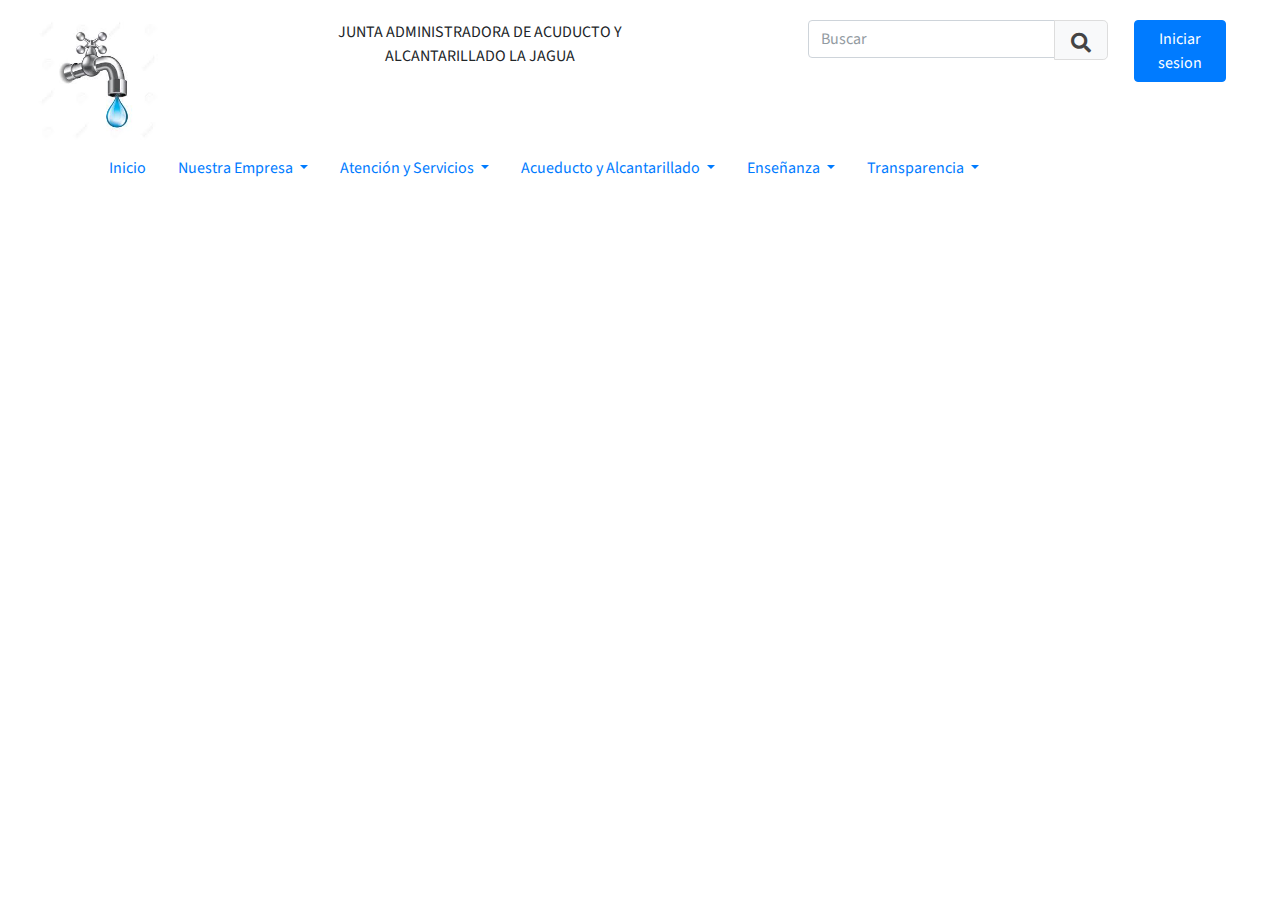
==== index.html @ be968691 "Repositorio" ====
<!DOCTYPE html>
<html lang="en">
<head>
    <meta charset="UTF-8">
    <meta name="viewport" content="width=device-width, initial-scale=1.0">
    <title>Document</title>
    <link href="https://cdn.jsdelivr.net/npm/bootstrap@5.3.1/dist/css/bootstrap.min.css" rel="stylesheet" integrity="sha384-4bw+/aepP/YC94hEpVNVgiZdgIC5+VKNBQNGCHeKRQN+PtmoHDEXuppvnDJzQIu9" crossorigin="anonymous">
    <link rel="stylesheet" href="https://fonts.googleapis.com/css?family=Source+Sans+Pro:300,400,400i,700&display=fallback">
  <!-- Font Awesome -->
  <link rel="stylesheet" href="AdminLTE-3.2.0/plugins/fontawesome-free/css/all.min.css">
  <!-- Theme style -->
  <link rel="stylesheet" href="AdminLTE-3.2.0/dist/css/adminlte.min.css">
  <link rel="stylesheet" href="style.css">
</head>
<body>
    <header>
        <div class="container-fluid">
            <div class="row">
                <div class="col-3"><img src="img/acueducto.jpeg" class="img" class="img-fluid" alt="..."></div>
                <div class="col-3"><p class="title">JUNTA ADMINISTRADORA DE ACUDUCTO Y ALCANTARILLADO LA JAGUA</p></div>
                <div class="col-4"">
                    <form action="simple-results.html" style="margin-left: 160px;" class="form">
                        <div class="input-group">
                            <input type="search" class="form-control"" placeholder="Buscar">
                            <div class="input-group-append" style="height: 40px;">
                                <button type="submit" class="btn btn-lg btn-default" style="height: 40px;">
                                    <i class="fa fa-search"></i>
                                </button>
                            </div>
                        </div>
                    </form>
                </div>
                <div class="col-1" style="margin-left: 60px;">
                  <button type="button" class="btn btn-primary" data-bs-toggle="button" style=" margin-top: 20px;">Iniciar sesion</button>
                </div>
            </div>
        </div>
       
        <!--Navbar-->
        <div class="container"">
        <nav class="navbar navbar-expand-md"">
          <div class="container-fluid">
          
            <div class="collapse navbar-collapse" id="navbarSupportedContent">
              <ul class="navbar-nav me-auto mb-2 mb-lg-0">
                <li class="nav-item">
                  <a class="nav-link active" aria-current="page" href="#">Inicio</a>
                </li>
                <li class="nav-item dropdown">
                  <a class="nav-link dropdown-toggle" href="#" role="button" data-bs-toggle="dropdown" aria-expanded="false">
                    Nuestra Empresa
                  </a>
                  <ul class="dropdown-menu">
                    <li><a class="dropdown-item" href="#">Action</a></li>
                    <li><a class="dropdown-item" href="#">Another action</a></li>
                    <li><hr class="dropdown-divider"></li>
                    <li><a class="dropdown-item" href="#">Something else here</a></li>
                  </ul>
                </li>

                <li class="nav-item dropdown">
                  <a class="nav-link dropdown-toggle" href="#" role="button" data-bs-toggle="dropdown" aria-expanded="false">
                    Atención y Servicios
                  </a>
                  <ul class="dropdown-menu">
                    <li><a class="dropdown-item" href="#">Action</a></li>
                    <li><a class="dropdown-item" href="#">Another action</a></li>
                    <li><hr class="dropdown-divider"></li>
                    <li><a class="dropdown-item" href="#">Something else here</a></li>
                  </ul>
                </li>

                <li class="nav-item dropdown">
                  <a class="nav-link dropdown-toggle" href="#" role="button" data-bs-toggle="dropdown" aria-expanded="false">
                    Acueducto y Alcantarillado
                  </a>
                  <ul class="dropdown-menu">
                    <li><a class="dropdown-item" href="#">Action</a></li>
                    <li><a class="dropdown-item" href="#">Another action</a></li>
                    <li><hr class="dropdown-divider"></li>
                    <li><a class="dropdown-item" href="#">Something else here</a></li>
                  </ul>
                </li>

                <li class="nav-item dropdown">
                  <a class="nav-link dropdown-toggle" href="#" role="button" data-bs-toggle="dropdown" aria-expanded="false">
                    Enseñanza
                  </a>
                  <ul class="dropdown-menu">
                    <li><a class="dropdown-item" href="#">Action</a></li>
                    <li><a class="dropdown-item" href="#">Another action</a></li>
                    <li><hr class="dropdown-divider"></li>
                    <li><a class="dropdown-item" href="#">Something else here</a></li>
                  </ul>
                </li>

                <li class="nav-item dropdown">
                  <a class="nav-link dropdown-toggle" href="#" role="button" data-bs-toggle="dropdown" aria-expanded="false">
                    Transparencia
                  </a>
                  <ul class="dropdown-menu">
                    <li><a class="dropdown-item" href="#">Action</a></li>
                    <li><a class="dropdown-item" href="#">Another action</a></li>
                    <li><hr class="dropdown-divider"></li>
                    <li><a class="dropdown-item" href="#">Something else here</a></li>
                  </ul>
                </li>

              </ul>
              
            </div>
          </div>
        </nav>
      </div>
    </header>

<script src="https://cdn.jsdelivr.net/npm/bootstrap@5.3.1/dist/js/bootstrap.bundle.min.js" integrity="sha384-HwwvtgBNo3bZJJLYd8oVXjrBZt8cqVSpeBNS5n7C8IVInixGAoxmnlMuBnhbgrkm" crossorigin="anonymous"></script>    

<!-- jQuery -->
<script src="../../plugins/jquery/jquery.min.js"></script>
<!-- Bootstrap 4 -->
<script src="../../plugins/bootstrap/js/bootstrap.bundle.min.js"></script>
<!-- AdminLTE App -->
<script src="../../dist/js/adminlte.min.js"></script>
<!-- AdminLTE for demo purposes -->
<script src="../../dist/js/demo.js"></script>
</body>
</html>
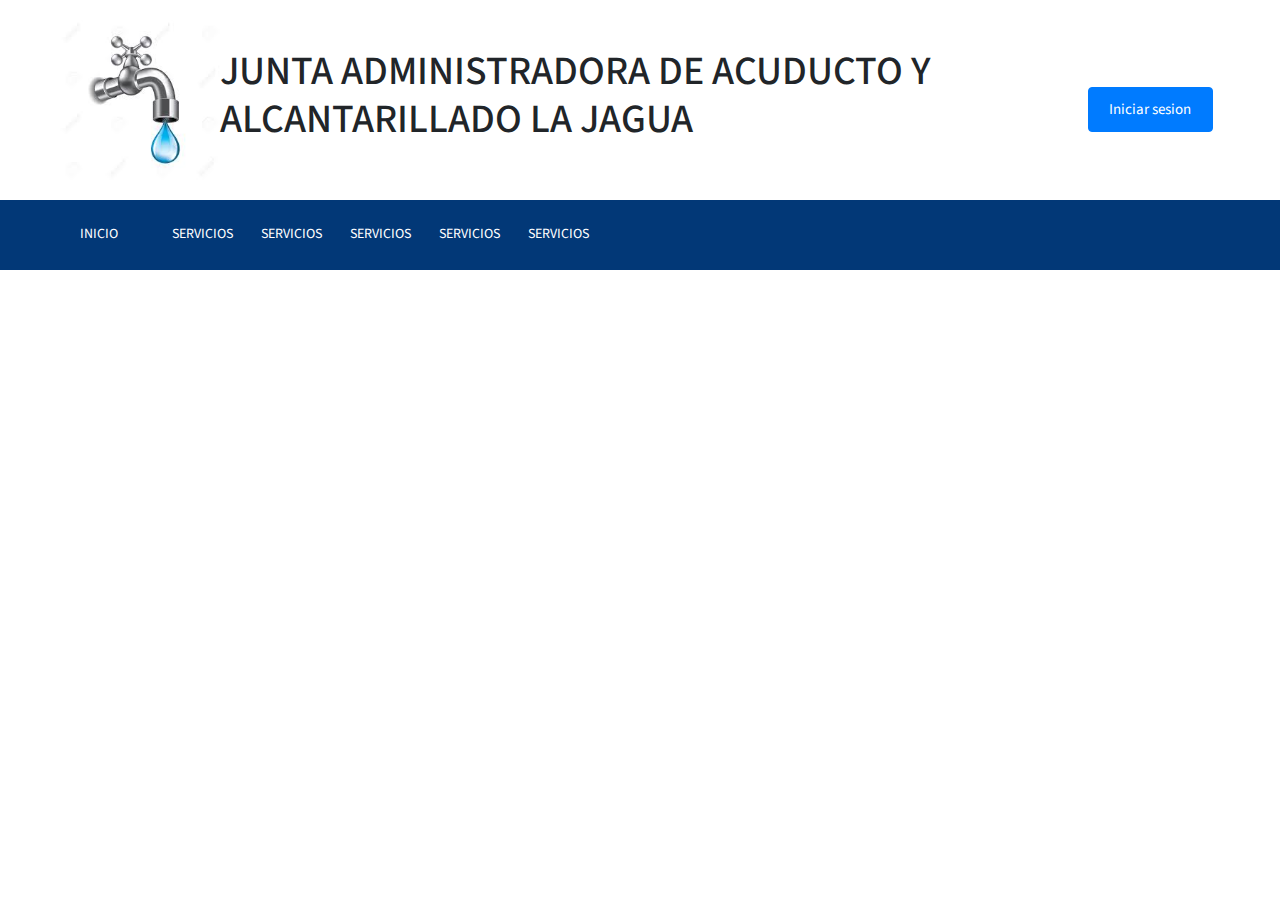
==== commit b069e7a6: "Nuevo codigo" ====
--- a/index.html
+++ b/index.html
@@ -13,107 +13,367 @@
   <link rel="stylesheet" href="style.css">
 </head>
 <body>
-    <header>
-        <div class="container-fluid">
-            <div class="row">
-                <div class="col-3"><img src="img/acueducto.jpeg" class="img" class="img-fluid" alt="..."></div>
-                <div class="col-3"><p class="title">JUNTA ADMINISTRADORA DE ACUDUCTO Y ALCANTARILLADO LA JAGUA</p></div>
-                <div class="col-4"">
-                    <form action="simple-results.html" style="margin-left: 160px;" class="form">
-                        <div class="input-group">
-                            <input type="search" class="form-control"" placeholder="Buscar">
-                            <div class="input-group-append" style="height: 40px;">
-                                <button type="submit" class="btn btn-lg btn-default" style="height: 40px;">
-                                    <i class="fa fa-search"></i>
-                                </button>
-                            </div>
-                        </div>
-                    </form>
-                </div>
-                <div class="col-1" style="margin-left: 60px;">
-                  <button type="button" class="btn btn-primary" data-bs-toggle="button" style=" margin-top: 20px;">Iniciar sesion</button>
-                </div>
+
+
+<header>
+  <div class="header_superior">
+    <div class="logo">
+      <img src="img/acueducto.jpeg" class="img-fluid" alt="...">
+    </div>
+    <div class="titulo">
+      <h1>JUNTA ADMINISTRADORA DE ACUDUCTO Y ALCANTARILLADO LA JAGUA</h1>
+    </div>
+    <div class="ingresar">
+      <div class="col-1" style="margin-left: 100px;">
+        <button type="button" class="btn btn-primary" data-bs-toggle="button" style=" margin-top: 20px;
+        width: 125px; height: 45px; font-size: 15px;">Iniciar sesion</button>
+      </div>
+    </div>
+  </div>
+
+        <div class="container__menu">
+
+            <div class="menu">
+                <input type="checkbox" id="check__menu">
+                <label for="check__menu" id="label__check">
+                    <i class="fas fa-bars icon__menu"></i>
+                </label>
+                <nav>
+                    <ul>
+                      <li><a href="#">Inicio</a></li>
+                        <li><a href="#">Servicios</a>
+                            <ul>
+                                <li><a href="#">Diseño Web</a></li>
+                                <li><a href="#">Diseño Gráfico</a></li>
+                                <li><a href="#">Ordenadores</a></li>
+                                <li><a href="#">Servidores</a></li>
+                                <li><a href="#">Analista</a></li>
+                            </ul>
+                        </li>
+
+                        <li><a href="#">Servicios</a>
+                          <ul>
+                              <li><a href="#">Diseño Web</a></li>
+                              <li><a href="#">Diseño Gráfico</a></li>
+                              <li><a href="#">Ordenadores</a></li>
+                              <li><a href="#">Servidores</a></li>
+                              <li><a href="#">Analista</a></li>
+                          </ul>
+                      </li>
+
+                      <li><a href="#">Servicios</a>
+                        <ul>
+                            <li><a href="#">Diseño Web</a></li>
+                            <li><a href="#">Diseño Gráfico</a></li>
+                            <li><a href="#">Ordenadores</a></li>
+                            <li><a href="#">Servidores</a></li>
+                            <li><a href="#">Analista</a></li>
+                        </ul>
+                    </li>
+
+                    <li><a href="#">Servicios</a>
+                      <ul>
+                          <li><a href="#">Diseño Web</a></li>
+                          <li><a href="#">Diseño Gráfico</a></li>
+                          <li><a href="#">Ordenadores</a></li>
+                          <li><a href="#">Servidores</a></li>
+                          <li><a href="#">Analista</a></li>
+                      </ul>
+                  </li>
+
+                  <li><a href="#">Servicios</a>
+                    <ul>
+                        <li><a href="#">Diseño Web</a></li>
+                        <li><a href="#">Diseño Gráfico</a></li>
+                        <li><a href="#">Ordenadores</a></li>
+                        <li><a href="#">Servidores</a></li>
+                        <li><a href="#">Analista</a></li>
+                    </ul>
+                </li>
+                        
+                        
+                    </ul>
+                </nav>
             </div>
+
         </div>
+
+    </header>
+
+
+
+
+
+
+
+
+
+
+
+
+
+
+
+
+
+
+  
+<!--  <header>
+  <div class="header_superior">
+    <div class="logo">
+      <img src="img/acueducto.jpeg" class="img-fluid" alt="...">
+    </div>
+    <div class="titulo">
+      <h1>JUNTA ADMINISTRADORA DE ACUDUCTO Y ALCANTARILLADO LA JAGUA</h1>
+    </div>
+    <div class="ingresar">
+      <div class="col-1" style="margin-left: 100px;">
+        <button type="button" class="btn btn-primary" data-bs-toggle="button" style=" margin-top: 20px;
+        width: 125px; height: 45px; font-size: 15px;">Iniciar sesion</button>
+      </div>
+    </div>
+  </div>
+
+  <div class="container_menu">
+    <div class="menu">
+      <nav>
+        <ul>
+          <li><a href="#">Inicio</a>
+            <ul>
+              <li><a href="#">hola</a></li>
+              <li><a href="#">hola</a></li>
+              <li><a href="#">hola</a></li>
+              <li><a href="#">hola</a></li>
+              <li><a href="#">hola</a></li>
+            </ul></li>
+
+          <li><a href="#">Inicio</a>
+            <ul>
+              <li><a href="#">hola</a></li>
+              <li><a href="#">hola</a></li>
+              <li><a href="#">hola</a></li>
+              <li><a href="#">hola</a></li>
+              <li><a href="#">hola</a></li>
+            </ul>
+          </li>
+
+          <li><a href="#">Inicio</a>
+            <ul>
+              <li><a href="#">hola</a></li>
+              <li><a href="#">hola</a></li>
+              <li><a href="#">hola</a></li>
+              <li><a href="#">hola</a></li>
+              <li><a href="#">hola</a></li>
+            </ul>
+          </li>
+
+          <li><a href="#">Inicio</a>
+            <ul>
+              <li><a href="#">hola</a></li>
+              <li><a href="#">hola</a></li>
+              <li><a href="#">hola</a></li>
+              <li><a href="#">hola</a></li>
+              <li><a href="#">hola</a></li>
+            </ul>
+          </li>
+
+          <li><a href="#">Inicio</a>
+            <ul>
+              <li><a href="#">hola</a></li>
+              <li><a href="#">hola</a></li>
+              <li><a href="#">hola</a></li>
+              <li><a href="#">hola</a></li>
+              <li><a href="#">hola</a></li>
+            </ul>
+          </li>
+
+          <li><a href="#">Inicio</a>
+            <ul>
+              <li><a href="#">hola</a></li>
+              <li><a href="#">hola</a></li>
+              <li><a href="#">hola</a></li>
+              <li><a href="#">hola</a></li>
+              <li><a href="#">hola</a></li>
+            </ul>
+          </li>
+          <div class="search">
+            <form class="d-flex" role="search">
+              <input class="form-control me-2" type="search" placeholder="Search" aria-label="Search">
+              <button class="btn bg-primary bg-gradient" type="submit">Search</button>
+            </form>
+          </div>
+        </ul>
        
-        <!--Navbar-->
-        <div class="container"">
-        <nav class="navbar navbar-expand-md"">
-          <div class="container-fluid">
+      </nav>
+    </div>
+  </div>
+</header>
+-->
+
+
+
+
+
+
+
+
+
+
+
+
+
+
+
+
+
+
+
+
+
+
+
+
+
+
+
+
+
+
+
+
+
+
+
+
+
+
+
+
+
+
+
+
+
+
+
+
+
+
+
+  <!--   <header>
+    <div class="container-fluid">
+      <div class="row">
+        <div class="col-4">
+          <div class="logo">
+            <img style=" width: 100px;
+            height: 100px;
+            margin-top: 20px;
+            margin-left: 140px;" src="img/acueducto.jpeg" class="img-fluid" alt="...">
           
-            <div class="collapse navbar-collapse" id="navbarSupportedContent">
-              <ul class="navbar-nav me-auto mb-2 mb-lg-0">
-                <li class="nav-item">
-                  <a class="nav-link active" aria-current="page" href="#">Inicio</a>
-                </li>
-                <li class="nav-item dropdown">
-                  <a class="nav-link dropdown-toggle" href="#" role="button" data-bs-toggle="dropdown" aria-expanded="false">
-                    Nuestra Empresa
-                  </a>
-                  <ul class="dropdown-menu">
-                    <li><a class="dropdown-item" href="#">Action</a></li>
-                    <li><a class="dropdown-item" href="#">Another action</a></li>
-                    <li><hr class="dropdown-divider"></li>
-                    <li><a class="dropdown-item" href="#">Something else here</a></li>
-                  </ul>
-                </li>
-
-                <li class="nav-item dropdown">
-                  <a class="nav-link dropdown-toggle" href="#" role="button" data-bs-toggle="dropdown" aria-expanded="false">
-                    Atención y Servicios
-                  </a>
-                  <ul class="dropdown-menu">
-                    <li><a class="dropdown-item" href="#">Action</a></li>
-                    <li><a class="dropdown-item" href="#">Another action</a></li>
-                    <li><hr class="dropdown-divider"></li>
-                    <li><a class="dropdown-item" href="#">Something else here</a></li>
-                  </ul>
-                </li>
-
-                <li class="nav-item dropdown">
-                  <a class="nav-link dropdown-toggle" href="#" role="button" data-bs-toggle="dropdown" aria-expanded="false">
-                    Acueducto y Alcantarillado
-                  </a>
-                  <ul class="dropdown-menu">
-                    <li><a class="dropdown-item" href="#">Action</a></li>
-                    <li><a class="dropdown-item" href="#">Another action</a></li>
-                    <li><hr class="dropdown-divider"></li>
-                    <li><a class="dropdown-item" href="#">Something else here</a></li>
-                  </ul>
-                </li>
-
-                <li class="nav-item dropdown">
-                  <a class="nav-link dropdown-toggle" href="#" role="button" data-bs-toggle="dropdown" aria-expanded="false">
-                    Enseñanza
-                  </a>
-                  <ul class="dropdown-menu">
-                    <li><a class="dropdown-item" href="#">Action</a></li>
-                    <li><a class="dropdown-item" href="#">Another action</a></li>
-                    <li><hr class="dropdown-divider"></li>
-                    <li><a class="dropdown-item" href="#">Something else here</a></li>
-                  </ul>
-                </li>
-
-                <li class="nav-item dropdown">
-                  <a class="nav-link dropdown-toggle" href="#" role="button" data-bs-toggle="dropdown" aria-expanded="false">
-                    Transparencia
-                  </a>
-                  <ul class="dropdown-menu">
-                    <li><a class="dropdown-item" href="#">Action</a></li>
-                    <li><a class="dropdown-item" href="#">Another action</a></li>
-                    <li><hr class="dropdown-divider"></li>
-                    <li><a class="dropdown-item" href="#">Something else here</a></li>
-                  </ul>
-                </li>
-
-              </ul>
-              
+          </div>
+        </div>
+        <div class="col-4">
+          <div class="titulo">
+            <h1 style=" font-size: 15px; margin-top: 30px; text-align: center;">JUNTA ADMINISTRADORA DE ACUDUCTO Y ALCANTARILLADO LA JAGUA</h1>
+          </div>
+        </div>
+        
+        <div class="col-4">
+          <div class="panel">
+            <div class="col-1" style="margin-left: 100px;">
+              <button type="button" class="btn btn-primary" data-bs-toggle="button" style=" margin-top: 20px;
+              width: 125px; height: 45px; font-size: 15px;">Iniciar sesion</button>
             </div>
           </div>
-        </nav>
+        </div>
       </div>
-    </header>
-
+    </div>
+  </header>
+  -->
+
+<!--  <nav class="navbar navbar-expand-lg bg-primary-subtle">
+  <div class="container">
+    
+    <button class="navbar-toggler" type="button" data-bs-toggle="collapse" data-bs-target="#navbarSupportedContent" aria-controls="navbarSupportedContent" aria-expanded="false" aria-label="Toggle navigation">
+      <span class="navbar-toggler-icon"></span>
+    </button>
+    <div class="collapse navbar-collapse" id="navbarSupportedContent">
+      <ul class="navbar-nav me-auto mb-2 mb-lg-0">
+        <li class="nav-item">
+          <a class="nav-link active" aria-current="page" href="#">Inicio</a>
+        </li>
+        
+        <li class="nav-item dropdown">
+          <a class="nav-link dropdown" href="#" role="button" data-bs-toggle="dropdown" aria-expanded="false">
+            Nuestra Empresa
+          </a>
+          <ul class="dropdown-menu">
+            <li><a class="dropdown-item" href="#">Action</a></li>
+            <li><a class="dropdown-item" href="#">Another action</a></li>
+            <li><hr class="dropdown-divider"></li>
+            <li><a class="dropdown-item" href="#">Something else here</a></li>
+          </ul>
+        </li>
+        <li class="nav-item dropdown">
+          <a class="nav-link dropdown" href="#" role="button" data-bs-toggle="dropdown" aria-expanded="false">
+            Atencion y Servicios
+          </a>
+          <ul class="dropdown-menu">
+            <li><a class="dropdown-item" href="#">Action</a></li>
+            <li><a class="dropdown-item" href="#">Another action</a></li>
+            <li><hr class="dropdown-divider"></li>
+            <li><a class="dropdown-item" href="#">Something else here</a></li>
+          </ul>
+        </li>
+       
+        <li class="nav-item dropdown">
+          <a class="nav-link dropdown" href="#" role="button" data-bs-toggle="dropdown" aria-expanded="false">
+            Acueducto y Alcantarillado
+          </a>
+          <ul class="dropdown-menu">
+            <li><a class="dropdown-item" href="#">Action</a></li>
+            <li><a class="dropdown-item" href="#">Another action</a></li>
+            <li><hr class="dropdown-divider"></li>
+            <li><a class="dropdown-item" href="#">Something else here</a></li>
+          </ul>
+        </li>
+        <li class="nav-item dropdown">
+          <a class="nav-link dropdown" href="#" role="button" data-bs-toggle="dropdown" aria-expanded="false">
+            Enseñanza
+          </a>
+          <ul class="dropdown-menu">
+            <li><a class="dropdown-item" href="#">Action</a></li>
+            <li><a class="dropdown-item" href="#">Another action</a></li>
+            <li><hr class="dropdown-divider"></li>
+            <li><a class="dropdown-item" href="#">Something else here</a></li>
+          </ul>
+        </li>
+        <li class="nav-item dropdown">
+          <a class="nav-link dropdown" href="#" role="button" data-bs-toggle="dropdown" aria-expanded="false">
+            Transparencia 
+          </a>
+          <ul class="dropdown-menu">
+            <li><a class="dropdown-item" href="#">Action</a></li>
+            <li><a class="dropdown-item" href="#">Another action</a></li>
+            <li><hr class="dropdown-divider"></li>
+            <li><a class="dropdown-item" href="#">Something else here</a></li>
+          </ul>
+        </li>
+       
+       
+      </ul>
+      <form class="d-flex" role="search">
+        <input class="form-control me-2" type="search" placeholder="Search" aria-label="Search">
+        <button class="btn bg-primary bg-gradient" type="submit">Search</button>
+      </form>
+    </div>
+  </div>
+</nav>
+
+-->
+
+    
+    
 <script src="https://cdn.jsdelivr.net/npm/bootstrap@5.3.1/dist/js/bootstrap.bundle.min.js" integrity="sha384-HwwvtgBNo3bZJJLYd8oVXjrBZt8cqVSpeBNS5n7C8IVInixGAoxmnlMuBnhbgrkm" crossorigin="anonymous"></script>    
 
 <!-- jQuery -->
--- a/style.css
+++ b/style.css
@@ -1,19 +1,323 @@
+@import url('https://fonts.googleapis.com/css2?family=Source+Sans+3:ital,wght@0,200;0,300;0,400;0,500;0,600;0,700;0,800;0,900;1,200;1,300;1,400;1,500;1,600;1,700;1,800;1,900&display=swap');
+
+
 *{
-  margin: 0;
-  padding: 0;
-}
-.img{
-    margin-left: 30px;
+    margin: 0;
+    padding: 0;
+    box-sizing: border-box;
+    font-family: 'Source Sans 3', sans-serif;
+    text-decoration: none;
+}
+
+header{
+    width: 100%;
+    position: fixed;
+    top: 0;
+    left: 0;
+    background: #fff;
+}
+
+/*HEADER SUPERIOR*/
+
+.header_superior{
+    max-width: 1200px;
+    margin: auto;
+    display: flex;
+    align-items: center;
+    justify-content: space-between;
+    padding: 20px;
+}
+
+.logo img{
+    width: 250px;
+}
+
+.search input{
+    width: 300px;
+    padding: 10px;
+}
+.container .row .col .logo img{
+    width: 100px;
+    height: 100px;
     margin-top: 20px;
-    height: 120px;
+    margin-right: 100px;
+}
+.container .row .col h1{
+    font-size:15px;
+    margin-top: 30px;
+    text-align: center;
+
+}
+.container .row .col .search{
+    display: block;
+    margin-right: 30px;
+}
+
+/*BARRA MENU*/
+
+.container__menu{
+    width: 100%;
+    height: 70px;
+    background: #023877;
+    padding: 0px 20px;
+}
+
+.menu{
+    max-width: 1200px;
+    margin: auto;
+    height: 100%;
+}
+
+nav{
+    height: 100%;
+}
+
+nav > ul{
+    height: 100%;
+    display: flex;
+}
+
+nav ul li{
+    height: 100%;
+    list-style: none;
+    position: relative;
+}
+
+nav > ul > li:first-child > a{
+    background-image: url(../img/home.png);
+    background-size: 24px;
+    background-repeat: no-repeat;
+    background-position: center center;
+    padding: 20px 40px;
+}
+
+nav > ul > li:first-child:hover > a{
+    background-image: url(../img/home.png);
+    background-size: 24px;
+    background-repeat: no-repeat;
+    background-position: center center;
+}
+
+nav > ul > li > a{
+    width: 100%;
+    height: 100%;
+    display: flex;
+    align-items: center;
+    padding: 14px;
+    color: white;
+    text-transform: uppercase;
+    font-size: 14px;
+    transition: all 300ms ease;
+}
+
+nav > ul > li > a:hover{
+    transform: scale(1.1);
+    background: #0074C7;
+    box-shadow: 0px 0px 10px 0px rgba(0,0,0,0.5);
+}
+
+#selected{
+    transform: scale(1.1);
+    background-color: #0074C7;
+    box-shadow: 0px 0px 10px 0px rgba(0,0,0,0.5);
+}
+
+
+/*SUBMENU*/
+
+nav ul li ul{
+    width: 200px;
+    display: flex;
+    flex-direction: column;
+    background: #fff;
+    position: absolute;
+    top: 90px;
+    left: -5px;
+    padding: 14px 0px;
+    visibility: hidden;
+    opacity: 0;
+    box-shadow: 0px 0px 10px 0px rgba(0,0,0,0.5);
+    z-index: 10;
+    transition: all 300ms ease;
+}
+
+nav ul li:hover ul{
+    visibility: visible;
+    opacity: 1;
+    top: 70px;
+}
+
+nav ul li ul:before{
+    content: '';
+    width: 0;
+    height: 0;
+    border-left: 12px solid transparent;
+    border-right: 12px solid transparent;
+    border-bottom: 12px solid white;
+    position: absolute;
+    top: -12px;
+    left: 20px;
+}
+
+nav ul li ul li a{
+    display: block;
+    color: #0099E9;
+    padding: 6px;
+    padding-left: 14px;
+    margin-top: 10px;
+    font-size: 14px;
+    text-transform: uppercase;
+    transition: all 300ms ease;
+}
+
+nav ul li ul li a:hover{
+    background: #0074C7;
+    color: #fff;
+    transform: scale(1.2);
+    padding-left: 30px;
+    font-size: 14px;
+    box-shadow: 0px 0px 10px 0px rgba(0,0,0,0.5);
+}
+
+/*ARTICULO*/
+
+main{
+    background: #f0f0f0;
+    padding: 40px 20px;
+    margin-top: 194px;
+}
+
+article{
+    max-width: 1200px;
+    margin: 20px auto;
+    padding: 40px;
+    background: #fff;
+}
+
+article p{
+    margin-top: 20px;
+    font-size: 18px;
+    font-weight: 300;
+}
+
+/*ELEMENTOS RESPONSIVOS*/
+
+.icon__menu{
+    font-size: 26px;
+    color: white;
+    cursor: pointer;
+    width: 26px;
+    height: 100%;
+    display: none;
+    align-items: center;
+}
+
+#label__check{
+    width: 26px;
+    height: 100%;
+    display: none;
+}
+
+#check__menu{
+    display: none;
+}
+
+@media screen and (max-width: 720px){
+
+    .search input{
+        display: none;
+    }
     
-}
-.title{
+    .header__superior{
+        padding: 10px;
+    }
+
+    .logo img{
+        width: 200px;
+    }
+
+    nav > ul{
+        flex-direction: column;
+        background-color: #023877;
+        position: fixed;
+        left: 0;
+        top: 158px;
+        width: 100%;
+        height: 0px;
+        transition: all 300ms ease;
+        z-index: 100;
+        opacity: 0;
+        visibility: hidden;
+    }
+
+    nav > ul > li > a:hover{
+        transform: scale(1);
+    }
+
+    nav ul li ul{
+        left: 90px;
+    }
+
+    nav > ul > li:hover ul{
+        top: 50px;
+    }
+
+    nav > ul > li:first-child a{
+        background-position: 20px;
+    }
+
+    #selected{
+        transform: scale(1);
+    }
+
+    #label__check{
+        display: block;
+    }
+
+    .icon__menu{
+        display: flex;
+    }
+
+    #check__menu:checked ~ nav > ul{
+        height: 300px;
+        visibility: visible;
+        opacity: 1;
+    }
+
+    
+}
+
+
+.container_menu .menu nav .search{
+    margin-top: 15px;
+    margin-left: 600px;
+
+}
+.container_menu .menu nav .search form input{
+    width: 300px;
+}
+
+
+
+
+
+
+/*
+.container .row .col .logo img{
+    width: 100px;
+    height: 100px;
     margin-top: 20px;
+    margin-right: 100px;
+}
+.container .row .col h1{
+    font-size:15px;
+    margin-top: 30px;
     text-align: center;
-}
-.form{
-    margin-top: 20px;
-    width: 300px;
-    
-}
+
+}
+.container .row .col .search{
+    display: block;
+    margin-right: 30px;
+}
+
+*/
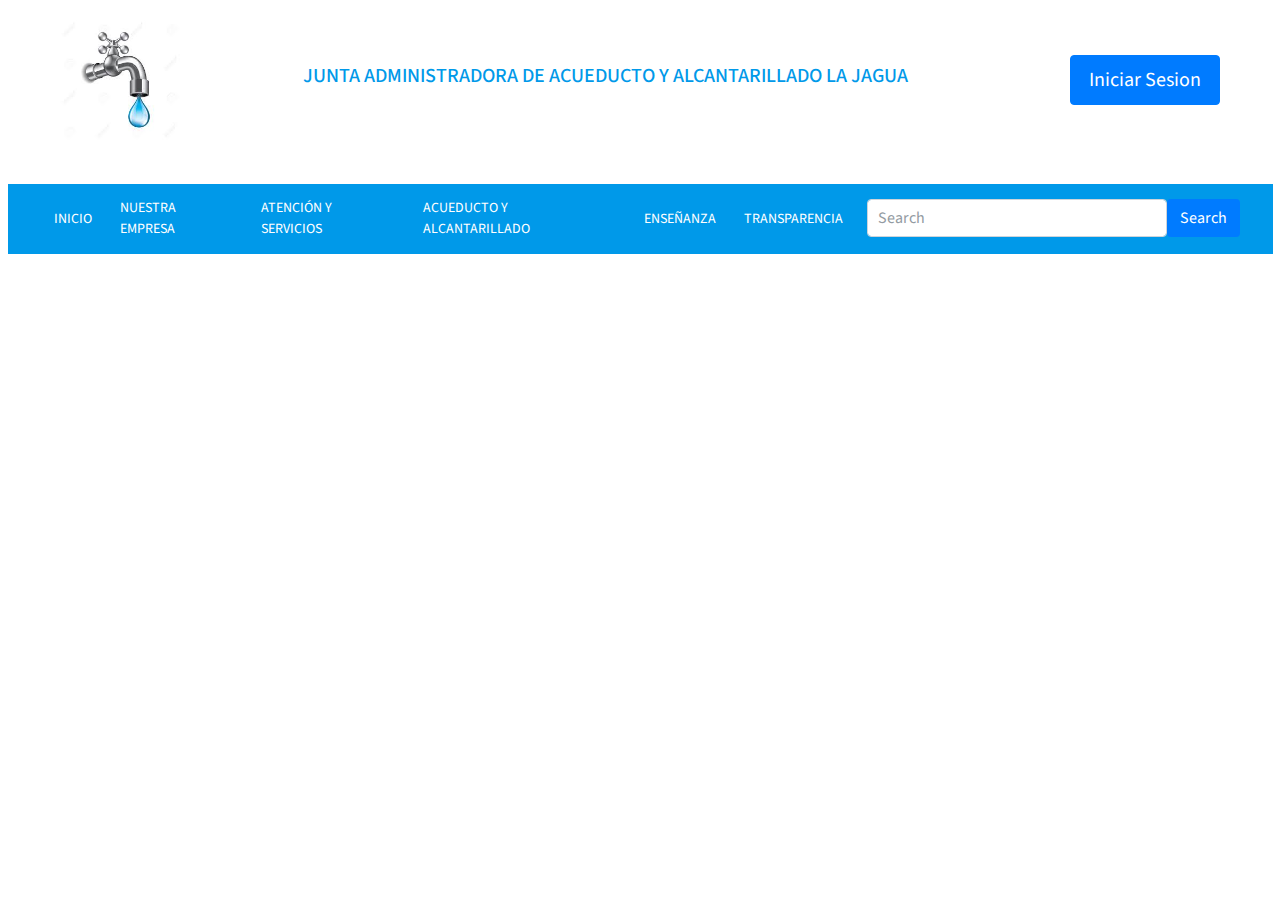
==== commit 28d28459: "Nuevo codigo" ====
--- a/index.html
+++ b/index.html
@@ -15,21 +15,23 @@
 <body>
 
 
-<header>
+<div class="container-fluid">
   <div class="header_superior">
     <div class="logo">
       <img src="img/acueducto.jpeg" class="img-fluid" alt="...">
     </div>
     <div class="titulo">
-      <h1>JUNTA ADMINISTRADORA DE ACUDUCTO Y ALCANTARILLADO LA JAGUA</h1>
+      <h1>JUNTA ADMINISTRADORA DE ACUEDUCTO Y ALCANTARILLADO LA JAGUA</h1>
     </div>
     <div class="ingresar">
-      <div class="col-1" style="margin-left: 100px;">
-        <button type="button" class="btn btn-primary" data-bs-toggle="button" style=" margin-top: 20px;
-        width: 125px; height: 45px; font-size: 15px;">Iniciar sesion</button>
+      <div class="col-" style="margin-left: 100px;">
+        <button type="button" class="btn btn-primary" data-bs-toggle="button" style=" 
+        width: 150px; height: 50px; font-size: 20px;">Iniciar Sesion</button>
       </div>
     </div>
   </div>
+  <br>
+  
 
         <div class="container__menu">
 
@@ -41,56 +43,63 @@
                 <nav>
                     <ul>
                       <li><a href="#">Inicio</a></li>
-                        <li><a href="#">Servicios</a>
+                        <li><a href="#">Nuestra Empresa</a>
                             <ul>
-                                <li><a href="#">Diseño Web</a></li>
-                                <li><a href="#">Diseño Gráfico</a></li>
-                                <li><a href="#">Ordenadores</a></li>
-                                <li><a href="#">Servidores</a></li>
-                                <li><a href="#">Analista</a></li>
+                                <li><a href="#">Historia</a></li>
+                                <li><a href="#">Misión y Visión</a></li>
+                                <li><a href="#">Nuestra Junta Administradora</a></li>
+                                <li><a href="#">Funciones Generales</a></li>
+                                <li><a href="#">Normatividad</a></li>
+                                <li><a href="#">Glosario</a></li>
                             </ul>
                         </li>
 
-                        <li><a href="#">Servicios</a>
+                        <li><a href="#"> Atención y Servicios</a>
                           <ul>
-                              <li><a href="#">Diseño Web</a></li>
-                              <li><a href="#">Diseño Gráfico</a></li>
-                              <li><a href="#">Ordenadores</a></li>
-                              <li><a href="#">Servidores</a></li>
-                              <li><a href="#">Analista</a></li>
+                              <li><a href="#">Canales de Atención</a></li>
+                              <li><a href="#">PQRSD</a></li>
+                              
                           </ul>
                       </li>
 
-                      <li><a href="#">Servicios</a>
+                      <li><a href="#">Acueducto y Alcantarillado</a>
                         <ul>
-                            <li><a href="#">Diseño Web</a></li>
-                            <li><a href="#">Diseño Gráfico</a></li>
-                            <li><a href="#">Ordenadores</a></li>
-                            <li><a href="#">Servidores</a></li>
-                            <li><a href="#">Analista</a></li>
+                            <li><a href="#">Infraestructura del Acueducto</a></li>
+                            <li><a href="#">Plan Maestro de Abastecimiento</a></li>
+                            <li><a href="#">Sistema de Abastecimiento</a></li>
+                            <li><a href="#">Zonas de Servicio</a></li>
+                            <li><a href="#">Mapa del Acueducto</a></li>
+                            <li><a href="#">Obras</a></li>
+                            <hr>
+                            <li><a href="#">Sistema de Drenaje</a></li>
+                            <li><a href="#">PTAR Lagunas de Oxidación</a></li>
+                            <li><a href="#">Mapa del Alcantarillado</a></li>
                         </ul>
                     </li>
 
-                    <li><a href="#">Servicios</a>
+                    <li><a href="#">Enseñanza</a>
                       <ul>
-                          <li><a href="#">Diseño Web</a></li>
-                          <li><a href="#">Diseño Gráfico</a></li>
-                          <li><a href="#">Ordenadores</a></li>
-                          <li><a href="#">Servidores</a></li>
-                          <li><a href="#">Analista</a></li>
+                          <li><a href="#">Vídeos</a></li>
+                          <li><a href="#">Material didáctico</a></li>
+                          
                       </ul>
                   </li>
 
-                  <li><a href="#">Servicios</a>
+                  <li><a href="#">Transparencia</a>
                     <ul>
-                        <li><a href="#">Diseño Web</a></li>
-                        <li><a href="#">Diseño Gráfico</a></li>
-                        <li><a href="#">Ordenadores</a></li>
-                        <li><a href="#">Servidores</a></li>
-                        <li><a href="#">Analista</a></li>
+                        <li><a href="#">Normativa</a></li>
+                        <li><a href="#">Estatutos</a></li>
+                        <li><a href="#">Procesos de recaudo</a></li>
+                        
                     </ul>
+                    
                 </li>
-                        
+                <div class="search">
+                    <form class="d-flex" role="search">
+                      <input class="form-control me-2" type="search" placeholder="Search" aria-label="Search">
+                      <button class="btn bg-primary bg-gradient" type="submit">Search</button>
+                    </form>
+                  </div>
                         
                     </ul>
                 </nav>
@@ -98,7 +107,15 @@
 
         </div>
 
-    </header>
+    </div>
+
+    
+    
+
+<!--Carousel-->
+
+ 
+    
 
 
 
@@ -110,269 +127,6 @@
 
 
 
-
-
-
-
-
-
-
-  
-<!--  <header>
-  <div class="header_superior">
-    <div class="logo">
-      <img src="img/acueducto.jpeg" class="img-fluid" alt="...">
-    </div>
-    <div class="titulo">
-      <h1>JUNTA ADMINISTRADORA DE ACUDUCTO Y ALCANTARILLADO LA JAGUA</h1>
-    </div>
-    <div class="ingresar">
-      <div class="col-1" style="margin-left: 100px;">
-        <button type="button" class="btn btn-primary" data-bs-toggle="button" style=" margin-top: 20px;
-        width: 125px; height: 45px; font-size: 15px;">Iniciar sesion</button>
-      </div>
-    </div>
-  </div>
-
-  <div class="container_menu">
-    <div class="menu">
-      <nav>
-        <ul>
-          <li><a href="#">Inicio</a>
-            <ul>
-              <li><a href="#">hola</a></li>
-              <li><a href="#">hola</a></li>
-              <li><a href="#">hola</a></li>
-              <li><a href="#">hola</a></li>
-              <li><a href="#">hola</a></li>
-            </ul></li>
-
-          <li><a href="#">Inicio</a>
-            <ul>
-              <li><a href="#">hola</a></li>
-              <li><a href="#">hola</a></li>
-              <li><a href="#">hola</a></li>
-              <li><a href="#">hola</a></li>
-              <li><a href="#">hola</a></li>
-            </ul>
-          </li>
-
-          <li><a href="#">Inicio</a>
-            <ul>
-              <li><a href="#">hola</a></li>
-              <li><a href="#">hola</a></li>
-              <li><a href="#">hola</a></li>
-              <li><a href="#">hola</a></li>
-              <li><a href="#">hola</a></li>
-            </ul>
-          </li>
-
-          <li><a href="#">Inicio</a>
-            <ul>
-              <li><a href="#">hola</a></li>
-              <li><a href="#">hola</a></li>
-              <li><a href="#">hola</a></li>
-              <li><a href="#">hola</a></li>
-              <li><a href="#">hola</a></li>
-            </ul>
-          </li>
-
-          <li><a href="#">Inicio</a>
-            <ul>
-              <li><a href="#">hola</a></li>
-              <li><a href="#">hola</a></li>
-              <li><a href="#">hola</a></li>
-              <li><a href="#">hola</a></li>
-              <li><a href="#">hola</a></li>
-            </ul>
-          </li>
-
-          <li><a href="#">Inicio</a>
-            <ul>
-              <li><a href="#">hola</a></li>
-              <li><a href="#">hola</a></li>
-              <li><a href="#">hola</a></li>
-              <li><a href="#">hola</a></li>
-              <li><a href="#">hola</a></li>
-            </ul>
-          </li>
-          <div class="search">
-            <form class="d-flex" role="search">
-              <input class="form-control me-2" type="search" placeholder="Search" aria-label="Search">
-              <button class="btn bg-primary bg-gradient" type="submit">Search</button>
-            </form>
-          </div>
-        </ul>
-       
-      </nav>
-    </div>
-  </div>
-</header>
--->
-
-
-
-
-
-
-
-
-
-
-
-
-
-
-
-
-
-
-
-
-
-
-
-
-
-
-
-
-
-
-
-
-
-
-
-
-
-
-
-
-
-
-
-
-
-
-
-
-
-
-
-  <!--   <header>
-    <div class="container-fluid">
-      <div class="row">
-        <div class="col-4">
-          <div class="logo">
-            <img style=" width: 100px;
-            height: 100px;
-            margin-top: 20px;
-            margin-left: 140px;" src="img/acueducto.jpeg" class="img-fluid" alt="...">
-          
-          </div>
-        </div>
-        <div class="col-4">
-          <div class="titulo">
-            <h1 style=" font-size: 15px; margin-top: 30px; text-align: center;">JUNTA ADMINISTRADORA DE ACUDUCTO Y ALCANTARILLADO LA JAGUA</h1>
-          </div>
-        </div>
-        
-        <div class="col-4">
-          <div class="panel">
-            <div class="col-1" style="margin-left: 100px;">
-              <button type="button" class="btn btn-primary" data-bs-toggle="button" style=" margin-top: 20px;
-              width: 125px; height: 45px; font-size: 15px;">Iniciar sesion</button>
-            </div>
-          </div>
-        </div>
-      </div>
-    </div>
-  </header>
-  -->
-
-<!--  <nav class="navbar navbar-expand-lg bg-primary-subtle">
-  <div class="container">
-    
-    <button class="navbar-toggler" type="button" data-bs-toggle="collapse" data-bs-target="#navbarSupportedContent" aria-controls="navbarSupportedContent" aria-expanded="false" aria-label="Toggle navigation">
-      <span class="navbar-toggler-icon"></span>
-    </button>
-    <div class="collapse navbar-collapse" id="navbarSupportedContent">
-      <ul class="navbar-nav me-auto mb-2 mb-lg-0">
-        <li class="nav-item">
-          <a class="nav-link active" aria-current="page" href="#">Inicio</a>
-        </li>
-        
-        <li class="nav-item dropdown">
-          <a class="nav-link dropdown" href="#" role="button" data-bs-toggle="dropdown" aria-expanded="false">
-            Nuestra Empresa
-          </a>
-          <ul class="dropdown-menu">
-            <li><a class="dropdown-item" href="#">Action</a></li>
-            <li><a class="dropdown-item" href="#">Another action</a></li>
-            <li><hr class="dropdown-divider"></li>
-            <li><a class="dropdown-item" href="#">Something else here</a></li>
-          </ul>
-        </li>
-        <li class="nav-item dropdown">
-          <a class="nav-link dropdown" href="#" role="button" data-bs-toggle="dropdown" aria-expanded="false">
-            Atencion y Servicios
-          </a>
-          <ul class="dropdown-menu">
-            <li><a class="dropdown-item" href="#">Action</a></li>
-            <li><a class="dropdown-item" href="#">Another action</a></li>
-            <li><hr class="dropdown-divider"></li>
-            <li><a class="dropdown-item" href="#">Something else here</a></li>
-          </ul>
-        </li>
-       
-        <li class="nav-item dropdown">
-          <a class="nav-link dropdown" href="#" role="button" data-bs-toggle="dropdown" aria-expanded="false">
-            Acueducto y Alcantarillado
-          </a>
-          <ul class="dropdown-menu">
-            <li><a class="dropdown-item" href="#">Action</a></li>
-            <li><a class="dropdown-item" href="#">Another action</a></li>
-            <li><hr class="dropdown-divider"></li>
-            <li><a class="dropdown-item" href="#">Something else here</a></li>
-          </ul>
-        </li>
-        <li class="nav-item dropdown">
-          <a class="nav-link dropdown" href="#" role="button" data-bs-toggle="dropdown" aria-expanded="false">
-            Enseñanza
-          </a>
-          <ul class="dropdown-menu">
-            <li><a class="dropdown-item" href="#">Action</a></li>
-            <li><a class="dropdown-item" href="#">Another action</a></li>
-            <li><hr class="dropdown-divider"></li>
-            <li><a class="dropdown-item" href="#">Something else here</a></li>
-          </ul>
-        </li>
-        <li class="nav-item dropdown">
-          <a class="nav-link dropdown" href="#" role="button" data-bs-toggle="dropdown" aria-expanded="false">
-            Transparencia 
-          </a>
-          <ul class="dropdown-menu">
-            <li><a class="dropdown-item" href="#">Action</a></li>
-            <li><a class="dropdown-item" href="#">Another action</a></li>
-            <li><hr class="dropdown-divider"></li>
-            <li><a class="dropdown-item" href="#">Something else here</a></li>
-          </ul>
-        </li>
-       
-       
-      </ul>
-      <form class="d-flex" role="search">
-        <input class="form-control me-2" type="search" placeholder="Search" aria-label="Search">
-        <button class="btn bg-primary bg-gradient" type="submit">Search</button>
-      </form>
-    </div>
-  </div>
-</nav>
-
--->
-
-    
     
 <script src="https://cdn.jsdelivr.net/npm/bootstrap@5.3.1/dist/js/bootstrap.bundle.min.js" integrity="sha384-HwwvtgBNo3bZJJLYd8oVXjrBZt8cqVSpeBNS5n7C8IVInixGAoxmnlMuBnhbgrkm" crossorigin="anonymous"></script>    
 
--- a/style.css
+++ b/style.css
@@ -9,7 +9,7 @@
     text-decoration: none;
 }
 
-header{
+.container-fluid{
     width: 100%;
     position: fixed;
     top: 0;
@@ -18,6 +18,15 @@
 }
 
 /*HEADER SUPERIOR*/
+.header_superior .titulo h1{
+    font-size: 20px;
+    text-align: center;
+    margin-left: 30px;
+    color: #0099E9;
+}
+.header__superior .titulo{
+    margin-bottom: 20px;
+}
 
 .header_superior{
     max-width: 1200px;
@@ -28,37 +37,29 @@
     padding: 20px;
 }
 
-.logo img{
-    width: 250px;
+.header_superior .logo img{
+    width: 120px;
+    height: 120px;
+    margin-right: 30px;
 }
 
 .search input{
     width: 300px;
     padding: 10px;
 }
-.container .row .col .logo img{
-    width: 100px;
-    height: 100px;
-    margin-top: 20px;
-    margin-right: 100px;
-}
-.container .row .col h1{
-    font-size:15px;
-    margin-top: 30px;
-    text-align: center;
-
-}
-.container .row .col .search{
-    display: block;
-    margin-right: 30px;
-}
+.search{
+    margin-top: 15px;
+    margin-left: 10px;
+}
+
+
 
 /*BARRA MENU*/
 
 .container__menu{
     width: 100%;
     height: 70px;
-    background: #023877;
+    background: #0099E9;
     padding: 0px 20px;
 }
 
@@ -83,20 +84,8 @@
     position: relative;
 }
 
-nav > ul > li:first-child > a{
-    background-image: url(../img/home.png);
-    background-size: 24px;
-    background-repeat: no-repeat;
-    background-position: center center;
-    padding: 20px 40px;
-}
-
-nav > ul > li:first-child:hover > a{
-    background-image: url(../img/home.png);
-    background-size: 24px;
-    background-repeat: no-repeat;
-    background-position: center center;
-}
+
+
 
 nav > ul > li > a{
     width: 100%;
@@ -113,6 +102,7 @@
 nav > ul > li > a:hover{
     transform: scale(1.1);
     background: #0074C7;
+    color: white;
     box-shadow: 0px 0px 10px 0px rgba(0,0,0,0.5);
 }
 
@@ -179,26 +169,7 @@
     box-shadow: 0px 0px 10px 0px rgba(0,0,0,0.5);
 }
 
-/*ARTICULO*/
-
-main{
-    background: #f0f0f0;
-    padding: 40px 20px;
-    margin-top: 194px;
-}
-
-article{
-    max-width: 1200px;
-    margin: 20px auto;
-    padding: 40px;
-    background: #fff;
-}
-
-article p{
-    margin-top: 20px;
-    font-size: 18px;
-    font-weight: 300;
-}
+
 
 /*ELEMENTOS RESPONSIVOS*/
 
@@ -224,8 +195,8 @@
 
 @media screen and (max-width: 720px){
 
-    .search input{
-        display: none;
+    .search {
+        display:flex;
     }
     
     .header__superior{
@@ -238,7 +209,7 @@
 
     nav > ul{
         flex-direction: column;
-        background-color: #023877;
+        background-color: #0099E9;
         position: fixed;
         left: 0;
         top: 158px;
@@ -286,38 +257,3 @@
 
     
 }
-
-
-.container_menu .menu nav .search{
-    margin-top: 15px;
-    margin-left: 600px;
-
-}
-.container_menu .menu nav .search form input{
-    width: 300px;
-}
-
-
-
-
-
-
-/*
-.container .row .col .logo img{
-    width: 100px;
-    height: 100px;
-    margin-top: 20px;
-    margin-right: 100px;
-}
-.container .row .col h1{
-    font-size:15px;
-    margin-top: 30px;
-    text-align: center;
-
-}
-.container .row .col .search{
-    display: block;
-    margin-right: 30px;
-}
-
-*/
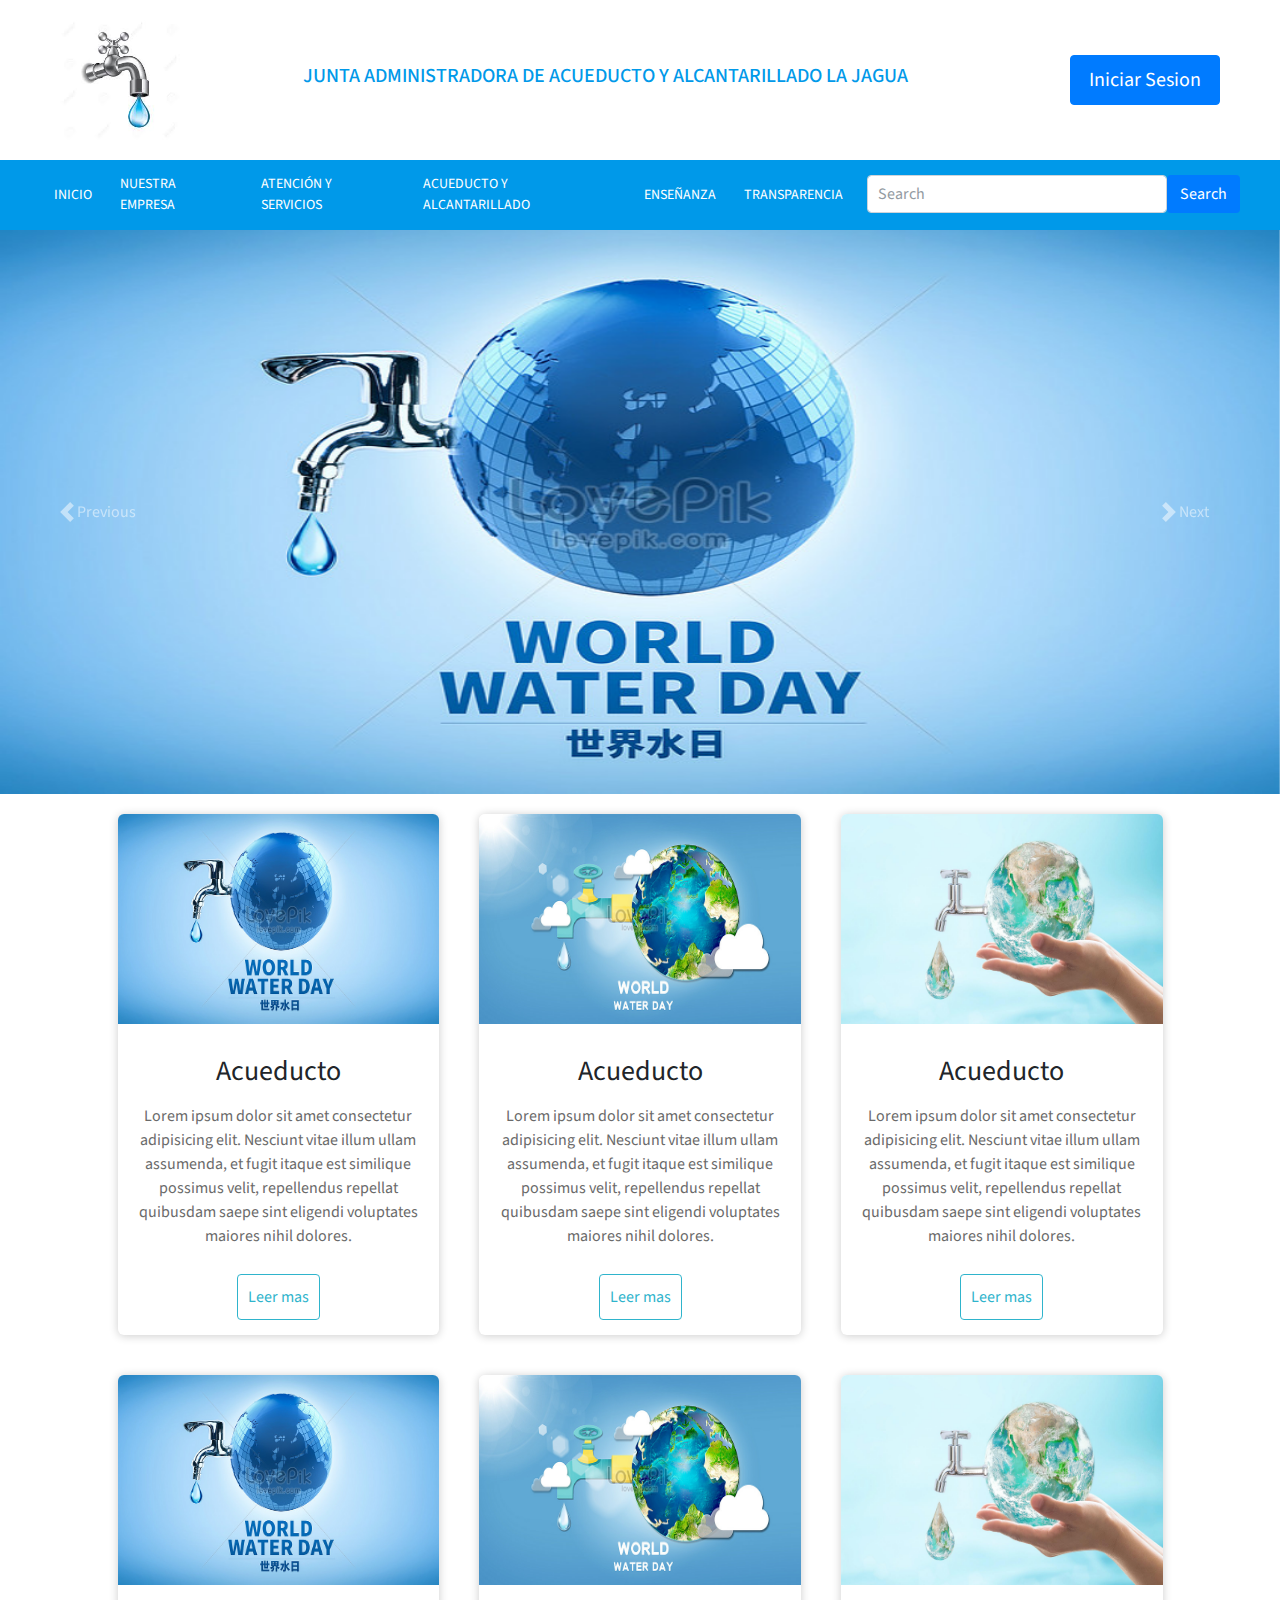
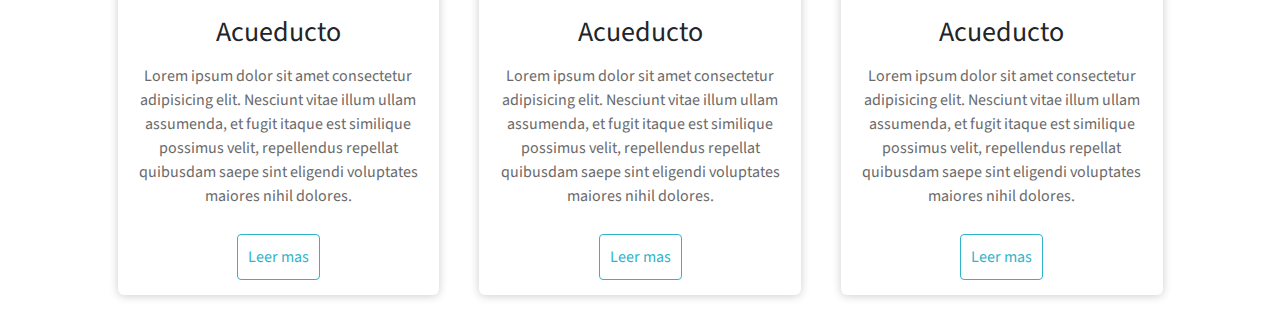
==== commit 8dbf4935: "Nuevo codigo" ====
--- a/index.html
+++ b/index.html
@@ -3,7 +3,7 @@
 <head>
     <meta charset="UTF-8">
     <meta name="viewport" content="width=device-width, initial-scale=1.0">
-    <title>Document</title>
+    <title>Acueducto y Alcantarillado</title>
     <link href="https://cdn.jsdelivr.net/npm/bootstrap@5.3.1/dist/css/bootstrap.min.css" rel="stylesheet" integrity="sha384-4bw+/aepP/YC94hEpVNVgiZdgIC5+VKNBQNGCHeKRQN+PtmoHDEXuppvnDJzQIu9" crossorigin="anonymous">
     <link rel="stylesheet" href="https://fonts.googleapis.com/css?family=Source+Sans+Pro:300,400,400i,700&display=fallback">
   <!-- Font Awesome -->
@@ -11,11 +11,12 @@
   <!-- Theme style -->
   <link rel="stylesheet" href="AdminLTE-3.2.0/dist/css/adminlte.min.css">
   <link rel="stylesheet" href="style.css">
+  <link rel="shortcut icon" href="img/acueducto.jpeg" type="image/x-icon">
 </head>
 <body>
 
 
-<div class="container-fluid">
+<div class="contenedor">
   <div class="header_superior">
     <div class="logo">
       <img src="img/acueducto.jpeg" class="img-fluid" alt="...">
@@ -30,7 +31,7 @@
       </div>
     </div>
   </div>
-  <br>
+  
   
 
         <div class="container__menu">
@@ -106,13 +107,110 @@
             </div>
 
         </div>
-
-    </div>
-
-    
-    
-
-<!--Carousel-->
+          <!--Carousel-->
+        <div class="carousel">
+          <div id="carouselExampleInterval" class="carousel slide" data-bs-ride="carousel">
+            <div class="carousel-inner">
+              <div class="carousel-item active" data-bs-interval="10000">
+                <img src="img/img1.jpg" style="width: 2000px; height: 564px;" class="d-block w-100" alt="...">
+              </div>
+              <div class="carousel-item" data-bs-interval="2000">
+                <img src="img/img2.jpg" style="width: 2000px; height: 564px;" class="d-block w-100" alt="...">
+              </div>
+              <div class="carousel-item">
+                <img src="img/img3.jpg" style="width: 2000px; height: 564px;" class="d-block w-100" alt="...">
+              </div>
+            </div>
+            <button class="carousel-control-prev" type="button" data-bs-target="#carouselExampleInterval" data-bs-slide="prev">
+              <span class="carousel-control-prev-icon" aria-hidden="true"></span>
+              <span class="visually-hidden">Previous</span>
+            </button>
+            <button class="carousel-control-next" type="button" data-bs-target="#carouselExampleInterval" data-bs-slide="next">
+              <span class="carousel-control-next-icon" aria-hidden="true"></span>
+              <span class="visually-hidden">Next</span>
+            </button>
+          </div>
+        </div>
+
+
+        <!--cards-->
+
+        <div class="container">
+          <div class="card">
+            <figure>
+                <img src="img/img1.jpg" alt="">
+            </figure>
+            <div class="contenido">
+                <h3>Acueducto</h3>
+                <p>Lorem ipsum dolor sit amet consectetur adipisicing elit. Nesciunt vitae illum ullam assumenda, et fugit itaque est similique possimus velit, repellendus repellat quibusdam saepe sint eligendi voluptates maiores nihil dolores.</p>
+                <a href="">Leer mas</a>
+            </div>
+        </div>
+
+        <div class="card">
+            <figure>
+                <img src="img/img2.jpg" alt="">
+            </figure>
+            <div class="contenido">
+                <h3>Acueducto</h3>
+                <p>Lorem ipsum dolor sit amet consectetur adipisicing elit. Nesciunt vitae illum ullam assumenda, et fugit itaque est similique possimus velit, repellendus repellat quibusdam saepe sint eligendi voluptates maiores nihil dolores.</p>
+                <a href="">Leer mas</a>
+            </div>
+        </div>
+        
+        <div class="card">
+            <figure>
+                <img src="img/img3.jpg" alt="">
+            </figure>
+            <div class="contenido">
+                <h3>Acueducto</h3>
+                <p>Lorem ipsum dolor sit amet consectetur adipisicing elit. Nesciunt vitae illum ullam assumenda, et fugit itaque est similique possimus velit, repellendus repellat quibusdam saepe sint eligendi voluptates maiores nihil dolores.</p>
+                <a href="">Leer mas</a>
+            </div>
+        </div>
+        </div>
+        <div class="container">
+          <div class="card">
+            <figure>
+                <img src="img/img1.jpg" alt="">
+            </figure>
+            <div class="contenido">
+                <h3>Acueducto</h3>
+                <p>Lorem ipsum dolor sit amet consectetur adipisicing elit. Nesciunt vitae illum ullam assumenda, et fugit itaque est similique possimus velit, repellendus repellat quibusdam saepe sint eligendi voluptates maiores nihil dolores.</p>
+                <a href="">Leer mas</a>
+            </div>
+        </div>
+
+        <div class="card">
+            <figure>
+                <img src="img/img2.jpg" alt="">
+            </figure>
+            <div class="contenido">
+                <h3>Acueducto</h3>
+                <p>Lorem ipsum dolor sit amet consectetur adipisicing elit. Nesciunt vitae illum ullam assumenda, et fugit itaque est similique possimus velit, repellendus repellat quibusdam saepe sint eligendi voluptates maiores nihil dolores.</p>
+                <a href="">Leer mas</a>
+            </div>
+        </div>
+        
+        <div class="card">
+            <figure>
+                <img src="img/img3.jpg" alt="">
+            </figure>
+            <div class="contenido">
+                <h3>Acueducto</h3>
+                <p>Lorem ipsum dolor sit amet consectetur adipisicing elit. Nesciunt vitae illum ullam assumenda, et fugit itaque est similique possimus velit, repellendus repellat quibusdam saepe sint eligendi voluptates maiores nihil dolores.</p>
+                <a href="">Leer mas</a>
+            </div>
+        </div>
+        </div>
+
+        
+  </div>
+
+    
+    
+
+
 
  
     
--- a/style.css
+++ b/style.css
@@ -9,12 +9,74 @@
     text-decoration: none;
 }
 
-.container-fluid{
-    width: 100%;
-    position: fixed;
+.contenedor{
+    width: 100%;
+    position: relative;
     top: 0;
     left: 0;
     background: #fff;
+}
+/* cards */
+body{
+    
+    display: flex;
+    justify-content: center;
+    align-items: center;
+    font-family: sans-serif;
+}
+.container{
+    width: 100%;
+    display: flex;
+    max-width: 1100px;
+}
+.card{
+    width: 100%;
+    margin: 20px;
+    border-radius: 6px;
+    overflow: hidden;
+    background: #fff;
+    box-shadow: 0px 1px 10px rgba(0, 0, 0, 0.2);
+    cursor: default;
+    transition: all 400ms ease;
+}
+
+.card:hover{
+    box-shadow: 5px, 5px, 20px rgba(0,0,0,0.4);
+    transform: translate(-3%);  /*Permite transladar la card hacia arriba*/
+}
+
+.card img{
+    width: 100%;
+    height: 210px;
+}
+
+.card .contenido{
+    padding: 15px;
+    text-align: center;
+}
+.card .contenido p{
+    line-height: 1.5;/*Permite que las lineas del parrafo tenga un pequeño espacio*/
+    color: #6a6a6a;
+}
+.card .contenido h3{
+    font-weight:400;
+    margin-bottom: 15px;/*Empuja el texto hacia abajo*/
+}
+
+.card .contenido a{
+    text-decoration: none;/*Elimina las lineas de los link*/
+    display: inline-block;
+    padding: 10px;
+    margin-top: 10px;
+    color: #2fb4cc;
+    border: 1px solid #2fb4cc;
+    border-radius: 4px;
+    transition: all 400ms ease
+
+}
+.card .contenido a:hover{
+    background: #2fb4cc;
+    color: #fff;
 }
 
 /*HEADER SUPERIOR*/
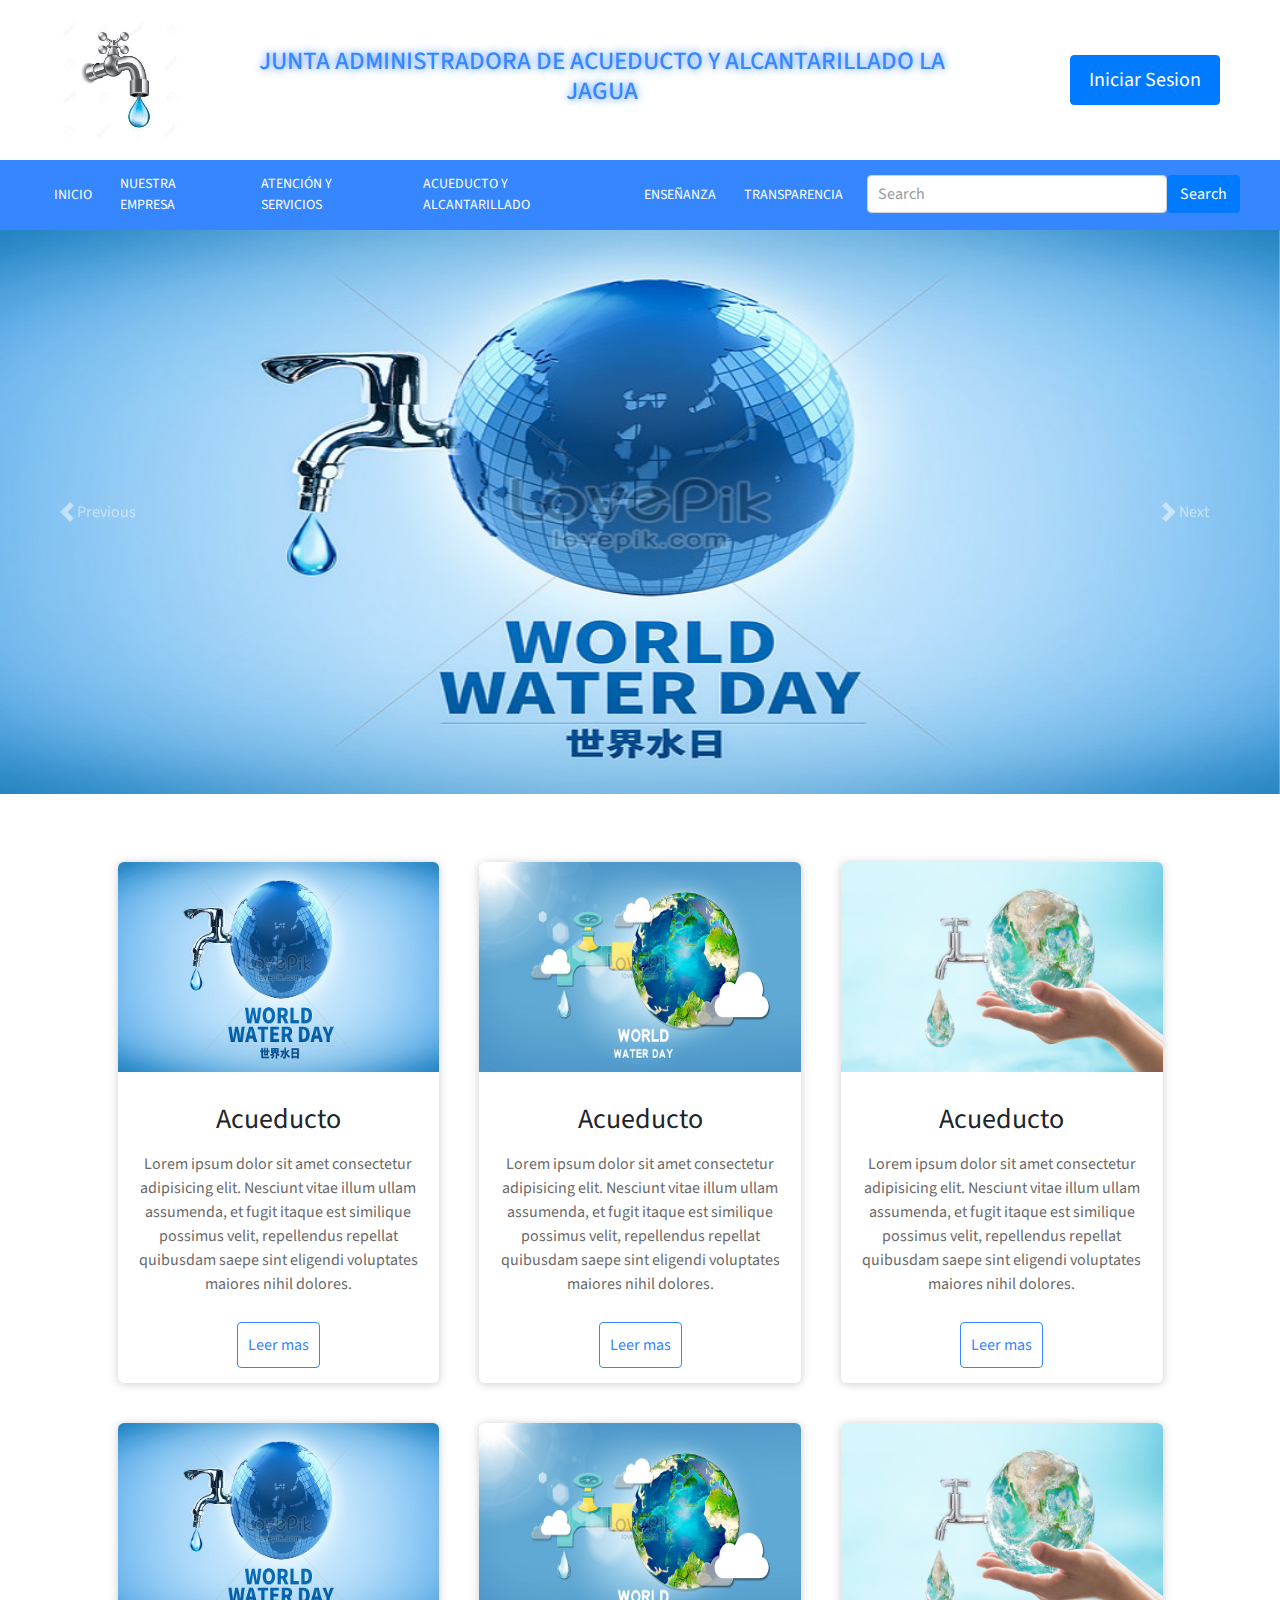
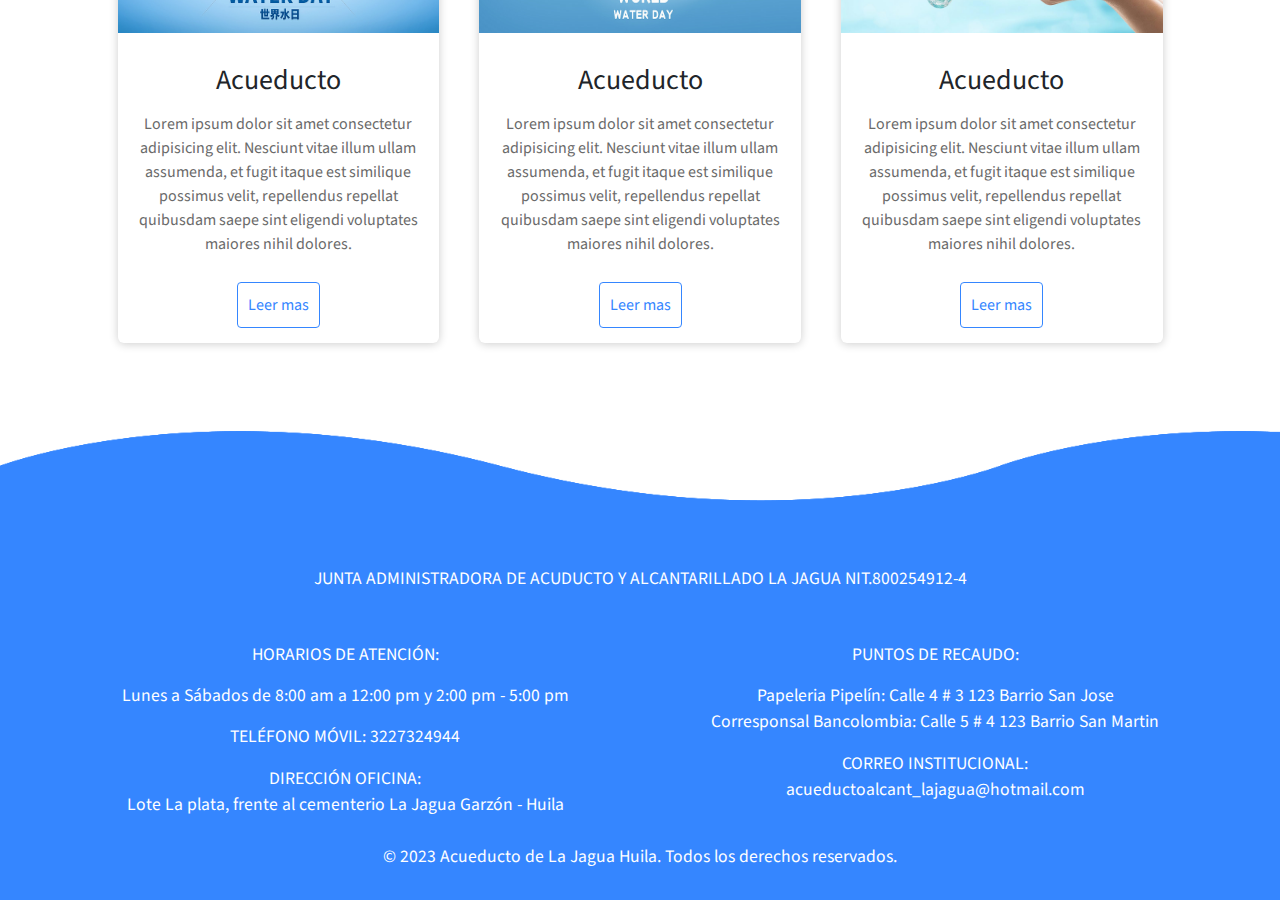
==== commit d384f8cf: "Nuevo codigo" ====
--- a/index.html
+++ b/index.html
@@ -131,6 +131,7 @@
             </button>
           </div>
         </div>
+        <br><br>
 
 
         <!--cards-->
@@ -203,17 +204,51 @@
             </div>
         </div>
         </div>
-
+        <br>
+        <br>
+        <br>
+        <br>
+        <br>
+        <br>
+        <br>
+      <!--footer-->
+      <div class="main">
+        <footer>
+          <div class="waves">
+              <div class="wave" id="wave1"></div>
+          </div>
+          <p>JUNTA ADMINISTRADORA DE ACUDUCTO Y ALCANTARILLADO LA JAGUA NIT.800254912-4</p>
+          <br>
+          
+          <div class="container-fluid">
+            <div class="row">
+              <div class="col">
+                <p>HORARIOS DE ATENCIÓN:</p>
+                <p> Lunes a Sábados de 8:00 am a 12:00 pm y 2:00 pm - 5:00 pm</p>
+                <p> TELÉFONO MÓVIL: 3227324944
+                </p>
+                <p>DIRECCIÓN OFICINA: <br>
+                  Lote La plata, frente al cementerio La Jagua Garzón - Huila</p>
+              </div>
+              <div class="col">
+                <p>PUNTOS DE RECAUDO:</p>
+                <p>Papeleria Pipelín: Calle 4 # 3 123 Barrio San Jose <br>Corresponsal Bancolombia: Calle 5 # 4 123 Barrio San Martin</p>
+                <p>CORREO INSTITUCIONAL: <br>
+                  acueductoalcant_lajagua@hotmail.com</p>
+              </div>
+            </div>
+          </div>
+    
+          <p> © 2023 Acueducto de La Jagua Huila. Todos los derechos reservados.</p>
+    
+    
+      </footer>
+       </div>
         
   </div>
 
     
-    
-
-
-
- 
-    
+  
 
 
 
--- a/style.css
+++ b/style.css
@@ -68,26 +68,34 @@
     display: inline-block;
     padding: 10px;
     margin-top: 10px;
-    color: #2fb4cc;
-    border: 1px solid #2fb4cc;
+    color: #3586ff;
+    border: 1px solid #3586ff;
     border-radius: 4px;
     transition: all 400ms ease
 
 }
 .card .contenido a:hover{
-    background: #2fb4cc;
+    background: #00b3ff;
     color: #fff;
 }
 
 /*HEADER SUPERIOR*/
 .header_superior .titulo h1{
-    font-size: 20px;
+    font-size: 25px;
     text-align: center;
     margin-left: 30px;
-    color: #0099E9;
+    color: #3586ff;
+    text-shadow: 0px 0px 9px #3586ff;
+   
+}
+.header_superior .titulo h1:hover{
+    color:#00b3ff;
+    
+
 }
 .header__superior .titulo{
     margin-bottom: 20px;
+    
 }
 
 .header_superior{
@@ -121,7 +129,7 @@
 .container__menu{
     width: 100%;
     height: 70px;
-    background: #0099E9;
+    background: #3586ff;
     padding: 0px 20px;
 }
 
@@ -163,14 +171,14 @@
 
 nav > ul > li > a:hover{
     transform: scale(1.1);
-    background: #0074C7;
+    background: #00b3ff;
     color: white;
     box-shadow: 0px 0px 10px 0px rgba(0,0,0,0.5);
 }
 
 #selected{
     transform: scale(1.1);
-    background-color: #0074C7;
+    background-color: #3586ff;
     box-shadow: 0px 0px 10px 0px rgba(0,0,0,0.5);
 }
 
@@ -213,7 +221,7 @@
 
 nav ul li ul li a{
     display: block;
-    color: #0099E9;
+    color: #3586ff;
     padding: 6px;
     padding-left: 14px;
     margin-top: 10px;
@@ -223,7 +231,7 @@
 }
 
 nav ul li ul li a:hover{
-    background: #0074C7;
+    background: #00b3ff;
     color: #fff;
     transform: scale(1.2);
     padding-left: 30px;
@@ -319,3 +327,80 @@
 
     
 }
+ /*Footer*/
+ 
+
+.main {
+    display: flex;
+    justify-content: flex-end;
+    align-items: flex-end;
+    font-family: Verdana, Geneva, Tahoma, sans-serif;
+    min-height: 100px;
+    background: #fff;
+}
+
+footer {
+    position: relative;
+    width: 100%;
+    background: #3586ff;
+    min-height: 100px;
+    padding: 20px 50px;
+    display: flex;
+    justify-content: center;
+    align-items: center;
+    flex-direction: column;
+}
+
+
+
+footer p {
+    color: #fff;
+    text-align: center;
+    margin-top: 15px;
+    margin-bottom: 10px;
+    font-size: 1.1em;
+}
+
+footer p:hover{
+    color: gainsboro;
+}
+
+footer .wave {
+    position: absolute;
+    top: -100px;
+    left: 0;
+    width: 100%;
+    height: 100px;
+    background: #fff url(img/wave1.png);
+    background-size: 1000px 100px;
+
+}
+
+footer .wave#wave1 {
+    z-index: 1000;
+    opacity: 1;
+    bottom: 0;
+    animation: animatewave 3s linear infinite;
+}
+
+
+@keyframes animatewave {
+    0% {
+        background-position-x: 0px;
+    }
+
+    100% {
+        background-position-x: 1000px;
+    }
+
+}
+
+
+.zoom li a {
+    transition: 1s;
+}
+
+.zoom li a:hover {
+    transform: scale(1.1);
+}
+
